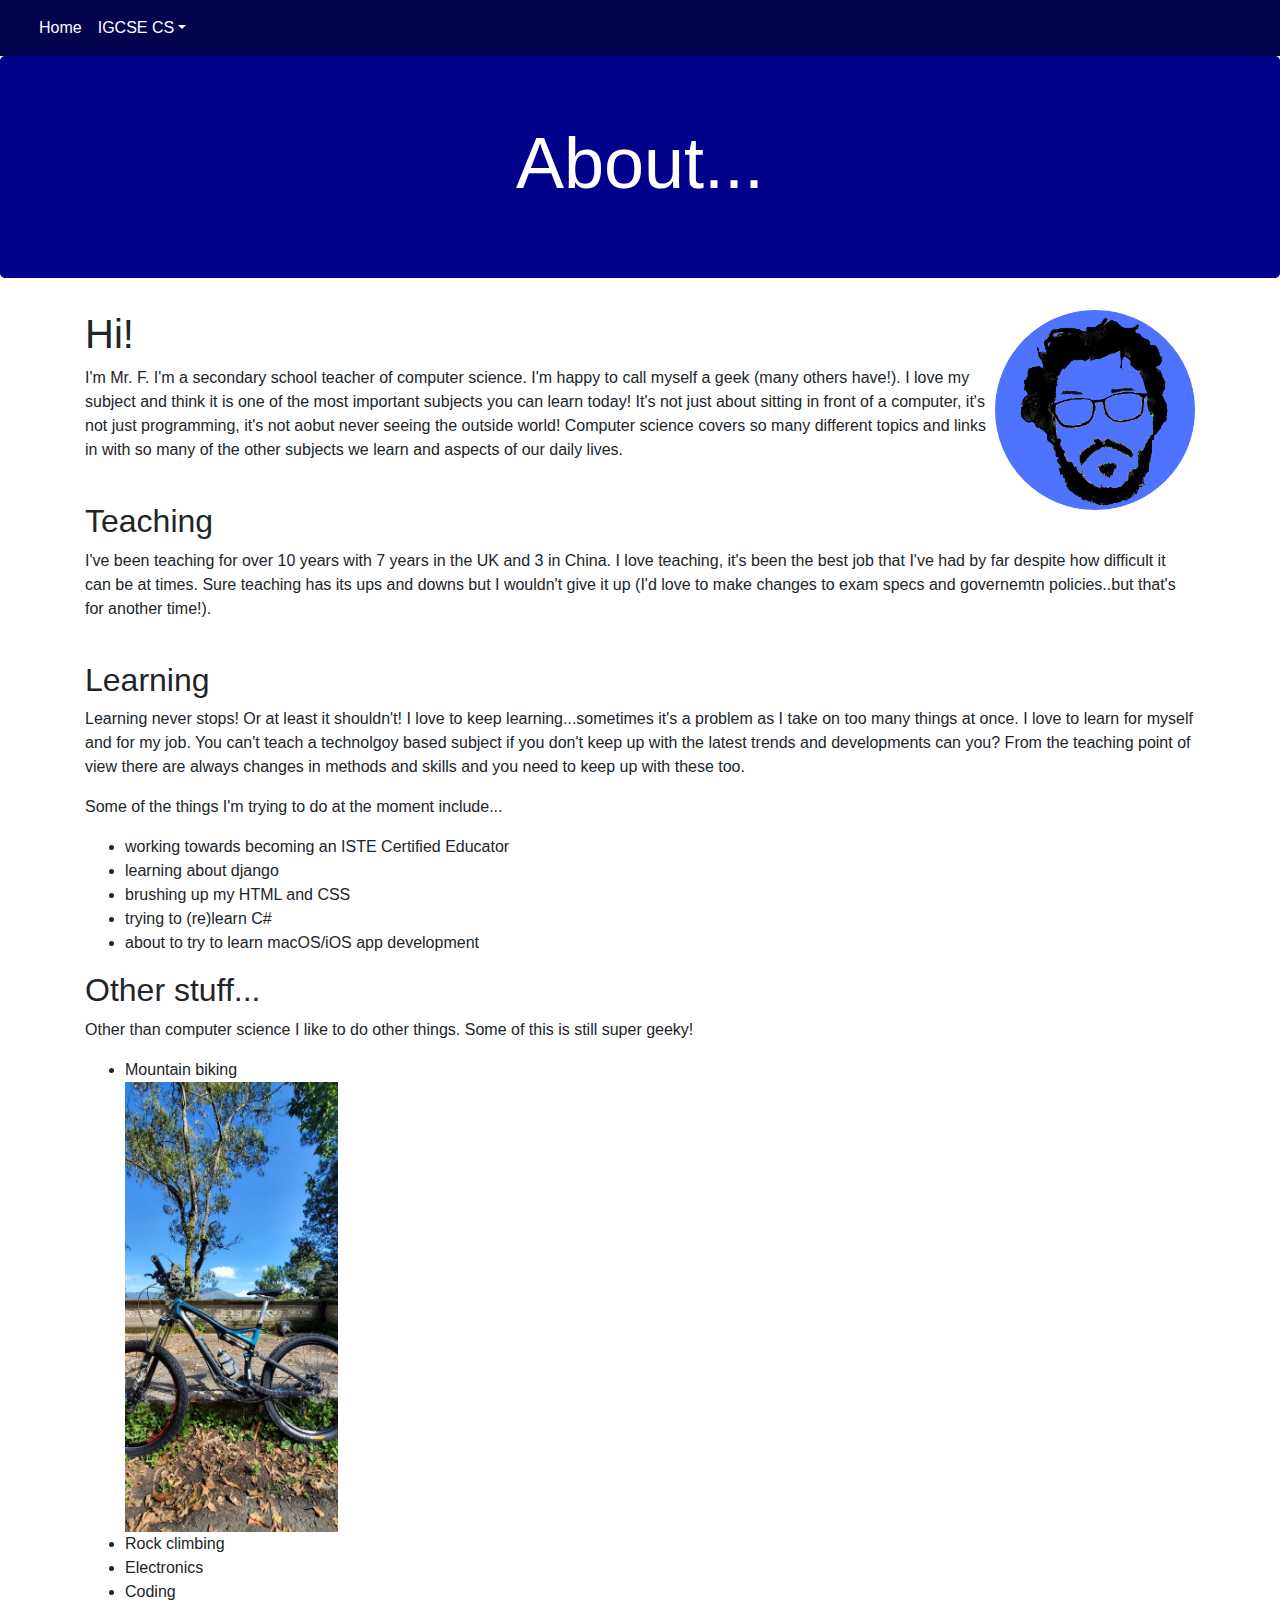
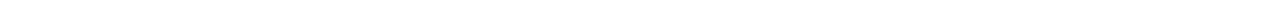
==== about.html @ bae9e3e6 "updated nav" ====
<!DOCTYPE html>
<html lang="en">
<head>
    <meta charset="UTF-8">
    <meta name="viewport" content="width=device-width, initial-scale=1.0">
    <title>IGCSE Computer Science</title>

    <link rel="stylesheet" href="https://stackpath.bootstrapcdn.com/bootstrap/4.4.1/css/bootstrap.min.css" integrity="sha384-Vkoo8x4CGsO3+Hhxv8T/Q5PaXtkKtu6ug5TOeNV6gBiFeWPGFN9MuhOf23Q9Ifjh" crossorigin="anonymous">
    <link rel="stylesheet" href="custom.css">

</head>
<body>
    <nav class="navbar navbar-expand-lg nav-custom"  >
        <div class="container-fluid">
          <!-- <a class="navbar-brand" href="#">Container</a> -->
          <button class="navbar-toggler" type="button" data-toggle="collapse" data-target="#navbarsExample07" aria-controls="navbarsExample07" aria-expanded="false" aria-label="Toggle navigation">
            <span class="navbar-toggler-icon"></span>
          </button>
      
          <div class="collapse navbar-collapse" id="navbarsExample07">
            <ul class="navbar-nav mr-auto">
              <li class="nav-item">
                <a class="nav-link" href="index.html">Home </a>
              </li>
              <li class="nav-item dropdown">
                <a class="nav-link dropdown-toggle" href="#" id="dropdown07" data-toggle="dropdown" aria-haspopup="true" aria-expanded="false">IGCSE CS</a>
                <div class="dropdown-menu nav-custom" aria-labelledby="dropdown07">
                  <a class="dropdown-item" href="igcse-cs.html">About IGCSE</a>
                  <a class="dropdown-item" href="igcse/dataRep.html">Data Representation</a>
                  <a class="dropdown-item" href="igcse/hwandsw.html">Hardware & Software</a>
                  <a class="dropdown-item" href="igcse/security.html">Security</a>
                  <a class="dropdown-item" href="igcse/ethics.html">Ethics</a>
                  <a class="dropdown-item" href="igcse/algorithms.html">Algorithms and Problem Solving</a>
                  <a class="dropdown-item" href="igcse/programming.html">Programming</a>
                  <a class="dropdown-item" href="igcse/databases.html">Databases</a>
                </div>
              </li>
            </ul>
          </div>
        </div>
    </nav>

        <div class="jumbotron dark-blue">
            <h1 class="display-3 text-center">About...</h1>
        </div>

    <!-- Main content -->
    <div class="container-xl">
        <img src="images/MrF_circle_200px.png" class="float-right">

        <h1>Hi!</h1>

        <p>I'm Mr. F. I'm a secondary school teacher of computer science. I'm happy to call myself a geek (many others have!). I love my subject and think it is one of the most important
            subjects you can learn today! It's not just about sitting in front of a computer, it's not just programming, it's not aobut never seeing the outside world! Computer science covers
            so many different topics and links in with so many of the other subjects we learn and aspects of our daily lives. 
        </p>
        <br>
        <h2>Teaching</h2>
        <p>I've been teaching for over 10 years with 7 years in the UK and 3 in China. I love teaching, it's been the best job that I've had by far despite how difficult it can be at times.
            Sure teaching has its ups and downs but I wouldn't give it up (I'd love to make changes to exam specs and governemtn policies..but that's for another time!). 
        </p>
        <br>
        <h2>Learning</h2>
        <p>Learning never stops! Or at least it shouldn't! I love to keep learning...sometimes it's a problem as I take on too many things at once. I love to learn for myself and for my job.
            You can't teach a technolgoy based subject if you don't keep up with the latest trends and developments can you? From the teaching point of view there are always changes in 
            methods and skills and you need to keep up with these too. 
        </p>
        <p>Some of the things I'm trying to do at the moment include...</p>
        <ul>
            <li>working towards becoming an ISTE Certified Educator</li>
            <li>learning about django</li>
            <li>brushing up my HTML and CSS</li>
            <li>trying to (re)learn C#</li>
            <li>about to try to learn macOS/iOS app development</li>
        </ul>
        <h2>Other stuff...</h2>
        <p>Other than computer science I like to do other things. Some of this is still super geeky!</p>
        <ul>
            <li>Mountain biking</li>
            <img class="hobbies-img" src="images/bike.jpg">
            <li>Rock climbing</li>
            <li>Electronics</li>
            <li>Coding</li>
        </ul>
    </div>


    <script src="https://code.jquery.com/jquery-3.4.1.slim.min.js" integrity="sha384-J6qa4849blE2+poT4WnyKhv5vZF5SrPo0iEjwBvKU7imGFAV0wwj1yYfoRSJoZ+n" crossorigin="anonymous"></script>
    <script src="https://cdn.jsdelivr.net/npm/popper.js@1.16.0/dist/umd/popper.min.js" integrity="sha384-Q6E9RHvbIyZFJoft+2mJbHaEWldlvI9IOYy5n3zV9zzTtmI3UksdQRVvoxMfooAo" crossorigin="anonymous"></script>
    <script src="https://stackpath.bootstrapcdn.com/bootstrap/4.4.1/js/bootstrap.min.js" integrity="sha384-wfSDF2E50Y2D1uUdj0O3uMBJnjuUD4Ih7YwaYd1iqfktj0Uod8GCExl3Og8ifwB6" crossorigin="anonymous"></script>
</body>
</html>
---- custom.css ----
.dark-blue{
    background-color: darkblue;
    color: #ffffff;
}

.nav-custom{
    background-color: #03034e;
    color: #ffffff;
}
.nav-custom a{
    
    color: #ffffff;
}


.hobbies-img{
    height: 450px;
    
}
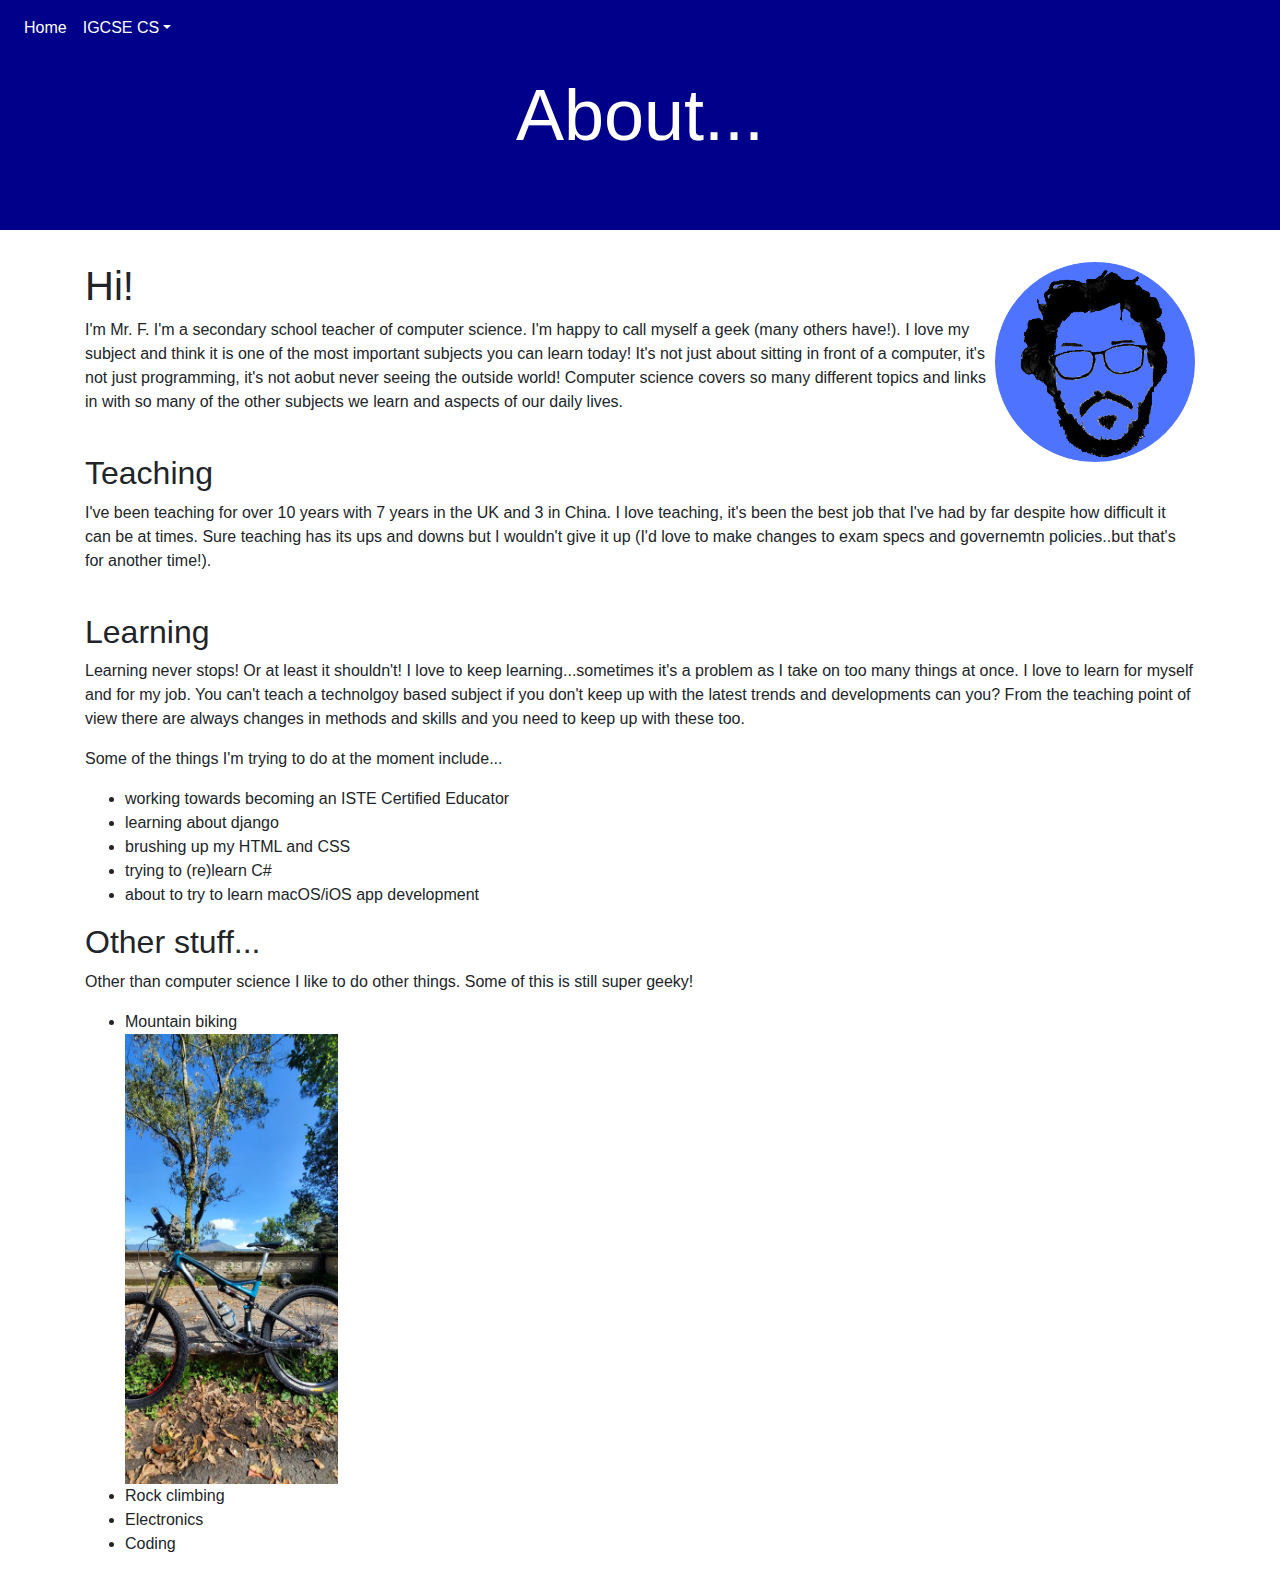
==== commit ed543d2f: "bloody menu" ====
--- a/about.html
+++ b/about.html
@@ -10,8 +10,8 @@
 
 </head>
 <body>
-    <nav class="navbar navbar-expand-lg nav-custom"  >
-        <div class="container-fluid">
+  <div id="header">
+    <nav class="navbar navbar-expand-lg"  >
           <!-- <a class="navbar-brand" href="#">Container</a> -->
           <button class="navbar-toggler" type="button" data-toggle="collapse" data-target="#navbarsExample07" aria-controls="navbarsExample07" aria-expanded="false" aria-label="Toggle navigation">
             <span class="navbar-toggler-icon"></span>
@@ -28,6 +28,7 @@
                   <a class="dropdown-item" href="igcse-cs.html">About IGCSE</a>
                   <a class="dropdown-item" href="igcse/dataRep.html">Data Representation</a>
                   <a class="dropdown-item" href="igcse/hwandsw.html">Hardware & Software</a>
+                  <a class="dropdown-item" href="igcse/commstech.html">Comms & Internet Tech</a>
                   <a class="dropdown-item" href="igcse/security.html">Security</a>
                   <a class="dropdown-item" href="igcse/ethics.html">Ethics</a>
                   <a class="dropdown-item" href="igcse/algorithms.html">Algorithms and Problem Solving</a>
@@ -37,12 +38,11 @@
               </li>
             </ul>
           </div>
-        </div>
     </nav>
-
         <div class="jumbotron dark-blue">
             <h1 class="display-3 text-center">About...</h1>
         </div>
+    </div>
 
     <!-- Main content -->
     <div class="container-xl">
--- a/custom.css
+++ b/custom.css
@@ -1,19 +1,29 @@
-.dark-blue{
+
+.hobbies-img{
+    height: 450px;
+    
+}
+.jumbotron{
+    background-color: darkblue;
+    padding: 1rem 2rem 4rem;
+}
+
+#header {
     background-color: darkblue;
     color: #ffffff;
+}
+#header a{
+    color: #ffffff;
+}
+#header .dropdown-menu a:hover{
+    color: #000000;
 }
 
 .nav-custom{
     background-color: #03034e;
-    color: #ffffff;
-}
-.nav-custom a{
-    
-    color: #ffffff;
+   
 }
 
-
-.hobbies-img{
-    height: 450px;
-    
+.nav-custom .dropdown-item a:hover{
+    color: black;
 }